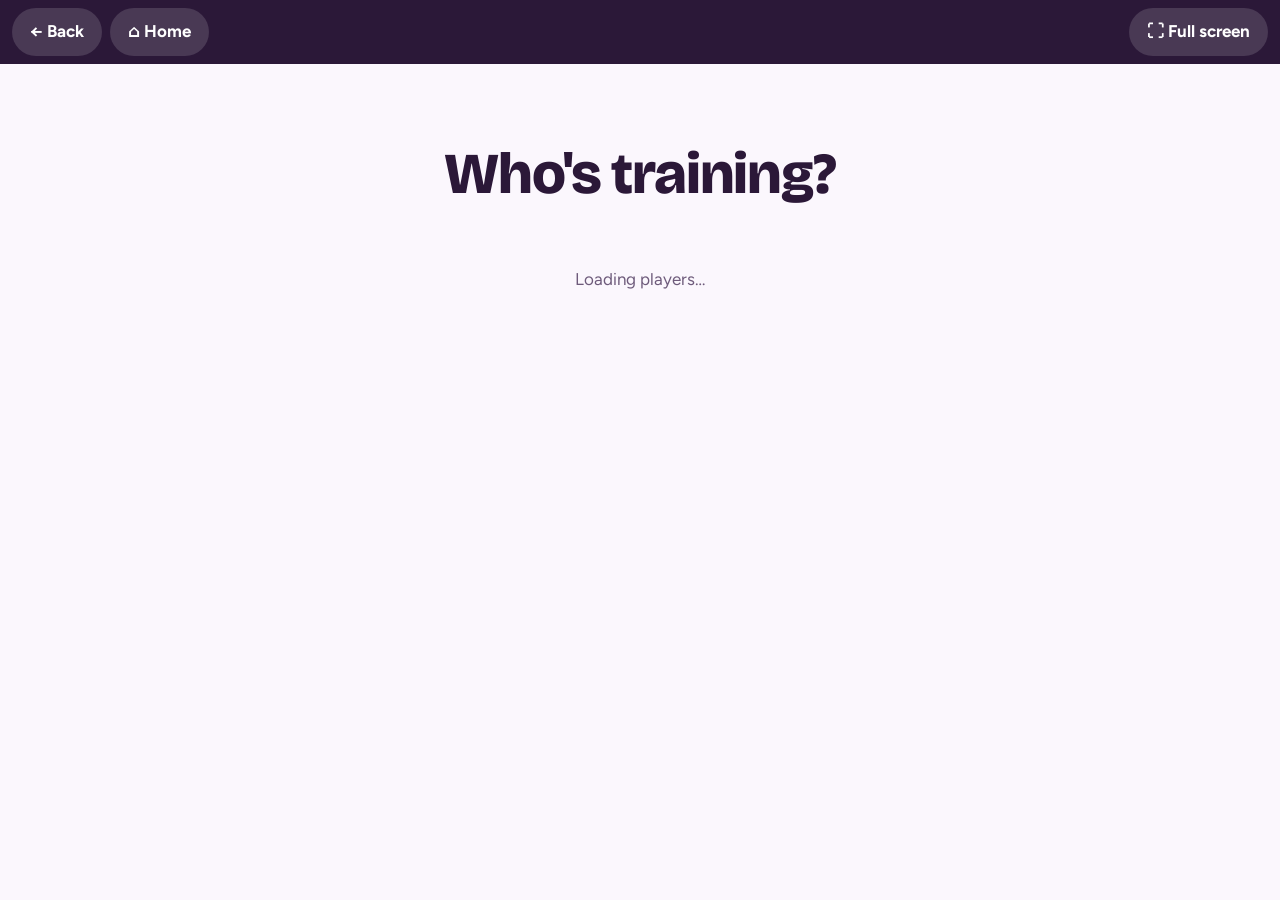
==== index.html @ 7c8a5291 "v3: fast Supabase data path with Sheet publishing, mirroring and automatic fallback Co-Authored-By: " ====
<!doctype html>
<html lang="en">
<head>
<meta charset="utf-8" />
<meta name="viewport" content="width=device-width, initial-scale=1, viewport-fit=cover" />
<title>Hoegh Training Hub</title>
<link rel="manifest" href="manifest.json" />
<meta name="apple-mobile-web-app-capable" content="yes" />
<meta name="apple-mobile-web-app-title" content="Training" />
<meta name="theme-color" content="#2B1838" />
<link rel="preconnect" href="https://fonts.googleapis.com" />
<link rel="preconnect" href="https://fonts.gstatic.com" crossorigin />
<link rel="stylesheet" href="https://fonts.googleapis.com/css2?family=Bricolage+Grotesque:opsz,wght@12..96,600;12..96,800&family=Figtree:wght@400;500;600;700&family=DM+Mono:wght@500&display=swap" />
<link rel="stylesheet" href="styles.css" />
</head>
<body>

<!-- Always-there navigation for phones, iPads and browsers. Hidden on the kitchen
     kiosk (?kiosk=1), which has its own native Back / Home / Exit corner pills. -->
<nav id="app-nav" class="app-nav" aria-label="Navigation">
  <button id="nav-back" class="nav-btn" type="button">&larr; Back</button>
  <button id="nav-home" class="nav-btn" type="button">&#8962; Home</button>
  <span class="nav-spacer"></span>
  <button id="nav-fs" class="nav-btn" type="button" hidden>&#x26F6; Full screen</button>
</nav>

<div id="demo-banner" class="demo-banner" hidden>Preview mode: sample data, nothing is saved.</div>

<!-- PLAYER SELECT -->
<section id="view-select" class="view active">
  <h1 class="select-title">Who's training?</h1>
  <div id="player-grid" class="player-grid"></div>
  <p id="select-status" class="muted center">Loading players…</p>
</section>

<!-- HUB -->
<section id="view-hub" class="view">
  <header class="hub-head">
    <div class="hub-title">
      <div id="hub-name" class="hub-name"></div>
      <div id="hub-date" class="muted"></div>
    </div>
    <div class="today-pill"><b id="today-pts">0</b> achievements today</div>
  </header>

  <section id="cal-strip" class="cal-strip" hidden></section>

  <section class="prize-zone">
    <div class="prize-card prize-weekly">
      <div class="prize-top">
        <div>
          <div class="eyebrow">This week</div>
          <div id="weekly-prize" class="prize-name"></div>
        </div>
        <button id="btn-visual" class="btn-ghost small">Switch to thermometer</button>
      </div>
      <div id="weekly-visual" class="visual"></div>
      <div id="weekly-label" class="prize-label"></div>
    </div>
    <div class="prize-card prize-big">
      <div class="prize-top">
        <div>
          <div class="eyebrow">Big prize</div>
          <div id="big-prize" class="prize-name"></div>
        </div>
      </div>
      <div id="big-visual" class="visual small"></div>
      <div id="big-label" class="prize-label"></div>
    </div>
  </section>

  <nav id="track-tabs" class="track-tabs" role="tablist"></nav>

  <section id="track-body"></section>
</section>

<!-- VIDEO -->
<div id="video-overlay" class="overlay" hidden>
  <div class="video-card">
    <div id="video-slot" class="video-slot"></div>
    <button id="video-close" class="btn-primary">Close video</button>
  </div>
</div>

<!-- BOOM -->
<div id="boom-overlay" class="overlay boom" hidden>
  <div class="boom-card">
    <div id="boom-burst" class="boom-burst"></div>
    <div id="boom-title" class="boom-title">BOOM!</div>
    <div id="boom-prize" class="boom-prize"></div>
    <p class="boom-note">Show Dad to claim it.</p>
    <button id="boom-close" class="btn-primary">Awesome!</button>
  </div>
</div>

<!-- First-time drill feedback: minutes + difficulty, used to set point values later -->
<div id="fb-overlay" class="overlay" hidden>
  <div class="fb-card">
    <div class="fb-kicker">Nice work! Quick question</div>
    <h2 id="fb-title" class="fb-title"></h2>
    <p class="fb-q">How many minutes did it take?</p>
    <div id="fb-min" class="fb-opts"></div>
    <p class="fb-q">How hard was it? <span class="muted">1 = easy, 10 = really hard</span></p>
    <div id="fb-diff" class="fb-opts"></div>
    <div class="fb-actions">
      <button id="fb-skip" class="btn-ghost" type="button">Skip</button>
      <button id="fb-save" class="btn-primary" type="button" disabled>Save</button>
    </div>
  </div>
</div>

<canvas id="confetti" hidden></canvas>
<div id="toast" class="toast" hidden></div>

<script src="hubdata.js"></script>
<script src="app.js"></script>
</body>
</html>
---- styles.css ----
/* Training Hub — one scrolling column: header, prize zone (weekly fuse/thermometer
   + big prize), track tabs, then the track's must-dos and pick-any options.
   Sized for the 43" kitchen touchscreen; stacks cleanly on a phone. */
:root {
  --paper: #FBF7FD; --card: #FFFFFF; --ink: #2B1838; --ink-2: #6E5B7B; --line: #EADFF2;
  --accent: #F23D66; --accent-soft: #FFE2EA; --accent2: #5B2E7A; --accent2-soft: #EFE3F8;
  --mint: #119D7B; --mint-soft: #D6F5EA; --sun: #E59A00; --sun-soft: #FFF0CC;
  --fuse: #8A6A3D; --bomb: #23192E;
  --display: "Bricolage Grotesque", "Trebuchet MS", system-ui, sans-serif;
  --body: "Figtree", system-ui, -apple-system, "Segoe UI", sans-serif;
  --mono: "DM Mono", ui-monospace, Consolas, monospace;
  --r: 22px;
}
:root[data-theme="nash"] {
  --paper: #F3F7FA; --ink: #0F2436; --ink-2: #536A7C; --line: #D7E3EC;
  --accent: #1D63D8; --accent-soft: #DDE8FB; --accent2: #C2570A; --accent2-soft: #FFE8D6; --bomb: #10202E;
}
:root[data-theme="titus"] {
  --paper: #F3F9F5; --ink: #12291C; --ink-2: #557062; --line: #D5E8DC;
  --accent: #138A4E; --accent-soft: #D9F2E4; --accent2: #1F3A6B; --accent2-soft: #DFE6F4; --bomb: #142A1D;
}
:root[data-theme="tatum"] {
  --paper: #FBF8F1; --ink: #2A2110; --ink-2: #6F6450; --line: #EEE4CF;
  --accent: #C77F00; --accent-soft: #FCEFD2; --accent2: #0E7C86; --accent2-soft: #D7F0F2; --bomb: #2A2110;
}

* { box-sizing: border-box; -webkit-tap-highlight-color: transparent; }
[hidden] { display: none !important; }
html { font-size: 17px; }
@media (min-width: 1400px) { html { font-size: 21px; } }
html, body { margin: 0; background: var(--paper); color: var(--ink); font-family: var(--body); line-height: 1.4; }
body { overflow-x: hidden; user-select: none; }
button { font: inherit; color: inherit; cursor: pointer; }
:focus-visible { outline: 3px solid var(--accent); outline-offset: 3px; }
.muted { color: var(--ink-2); }
.center { text-align: center; }

.view { display: none; max-width: 980px; margin: 0 auto; padding: max(16px, env(safe-area-inset-top)) 16px 64px; }
.view.active { display: block; }

/* ---------- navigation bar ---------- */
.app-nav { position: sticky; top: 0; z-index: 50; display: flex; align-items: center; gap: 8px; padding: 8px max(12px, env(safe-area-inset-right)) 8px max(12px, env(safe-area-inset-left)); background: var(--ink); }
.nav-btn { min-height: 48px; padding: 0 18px; border-radius: 999px; border: 0; background: rgb(255 255 255 / .14); color: #fff; font-weight: 700; font-size: 1rem; white-space: nowrap; }
.nav-btn:active { background: rgb(255 255 255 / .28); }
.nav-spacer { flex: 1; }
.track-tabs { top: 64px !important; }
/* Kitchen kiosk: native corner pills handle navigation (Back top-right, Home bottom-left,
   Exit bottom-right), so hide this bar and keep content clear of those corners. */
.kiosk .app-nav { display: none; }
.kiosk .track-tabs { top: 0 !important; padding-right: 116px; }
.kiosk .hub-head { padding-right: 116px; }
.kiosk .view { padding-bottom: 96px; }

.demo-banner { background: var(--sun-soft); color: var(--ink); text-align: center; padding: 10px 16px; font-weight: 600; }

/* ---------- player select ---------- */
.select-title { font-family: var(--display); font-weight: 800; font-size: clamp(2rem, 6vw, 3.4rem); text-align: center; margin: 6vh 0 4vh; letter-spacing: -.02em; }
.player-grid { display: grid; grid-template-columns: repeat(auto-fit, minmax(220px, 1fr)); gap: 16px; }
.player-tile { border: 0; border-radius: 28px; min-height: 220px; padding: 24px; display: grid; align-content: end; gap: 6px; text-align: left; color: #fff; box-shadow: 0 8px 24px rgb(0 0 0 / .12); }
.player-tile .pn { font-family: var(--display); font-weight: 800; font-size: 2.4rem; line-height: 1; }
.player-tile .pw { font-weight: 600; opacity: .9; }
.t-nellie { background: linear-gradient(150deg, #F23D66, #5B2E7A); }
.t-nash { background: linear-gradient(150deg, #1D63D8, #0F2436); }
.t-titus { background: linear-gradient(150deg, #138A4E, #1F3A6B); }
.t-tatum { background: linear-gradient(150deg, #E09B10, #0E7C86); }

/* ---------- hub header ---------- */
.hub-head { display: grid; grid-template-columns: minmax(0, 1fr) auto; align-items: center; gap: 14px; margin-bottom: 14px; }
.hub-title { grid-column: 1; min-width: 0; }
.today-pill { grid-column: 2; }
.hub-name { font-family: var(--display); font-weight: 800; font-size: clamp(1.7rem, 4.5vw, 2.6rem); line-height: 1.05; letter-spacing: -.02em; }
.btn-ghost { border: 2px solid var(--line); background: var(--card); border-radius: 999px; min-width: 60px; min-height: 60px; padding: 0 18px; font-weight: 700; font-size: 1.3rem; }
.btn-ghost.small { min-height: 44px; min-width: 0; font-size: .85rem; padding: 0 14px; }
.today-pill { background: var(--sun-soft); border-radius: 999px; padding: 10px 18px; font-weight: 700; white-space: nowrap; }
.today-pill b { font-family: var(--mono); font-size: 1.3rem; color: var(--sun); }

/* ---------- calendar strip ---------- */
.cal-strip { display: grid; grid-template-columns: repeat(auto-fill, minmax(min(100%, 320px), 1fr)); gap: 6px; margin: -4px 0 14px; }
.cal-item { display: grid; grid-template-columns: 5.6em minmax(0, 1fr); align-items: center; gap: 8px; background: var(--card); border: 2px solid var(--line); border-radius: 14px; padding: 7px 12px; min-width: 0; }
.cal-item.today { border-color: var(--accent2); background: var(--accent2-soft); }
.cal-day { font-size: .7rem; font-weight: 700; letter-spacing: .06em; text-transform: uppercase; color: var(--accent2); line-height: 1.25; display: grid; }
.cal-day b { font-family: var(--mono); font-weight: 500; font-size: .95rem; letter-spacing: 0; text-transform: none; color: var(--ink); }
.cal-text { min-width: 0; display: grid; }
.cal-title { font-weight: 700; font-size: .95rem; line-height: 1.25; display: -webkit-box; -webkit-line-clamp: 2; -webkit-box-orient: vertical; overflow: hidden; }
.cal-loc { font-size: .78rem; color: var(--ink-2); overflow: hidden; text-overflow: ellipsis; white-space: nowrap; }

/* ---------- prize zone ---------- */
.prize-zone { display: grid; grid-template-columns: minmax(0, 1.6fr) minmax(0, 1fr); gap: 12px; margin-bottom: 16px; align-items: start; }
.prize-card { background: var(--card); border: 2px solid var(--line); border-radius: var(--r); padding: 16px; min-width: 0; }
.prize-top { display: flex; justify-content: space-between; align-items: flex-start; gap: 10px; flex-wrap: wrap; }
.eyebrow { font-size: .78rem; font-weight: 700; letter-spacing: .1em; text-transform: uppercase; color: var(--ink-2); }
.prize-name { font-family: var(--display); font-weight: 700; font-size: 1.2rem; line-height: 1.15; }
.visual { margin-top: 8px; }
.visual svg { width: 100%; height: auto; display: block; overflow: visible; }
.prize-label { font-weight: 700; margin-top: 4px; }
.prize-label .num { font-family: var(--mono); color: var(--accent); }
.prize-weekly.won { border-color: var(--sun); background: var(--sun-soft); }
.prize-big.won { border-color: var(--sun); background: var(--sun-soft); }
.spark { animation: flicker .25s infinite alternate; transform-box: fill-box; transform-origin: center; }
@keyframes flicker { from { transform: scale(.85); opacity: .85; } to { transform: scale(1.2); opacity: 1; } }
.shake { animation: shake .5s; }
@keyframes shake { 20% { transform: translateX(-6px) rotate(-1deg); } 40% { transform: translateX(6px) rotate(1deg); } 60% { transform: translateX(-4px); } 80% { transform: translateX(4px); } }

/* ---------- track tabs ---------- */
.track-tabs { display: grid; grid-template-columns: repeat(auto-fit, minmax(0, 1fr)); gap: 8px; margin-bottom: 14px; position: sticky; top: 0; z-index: 4; background: var(--paper); padding: 8px 0; }
.track-tab { border: 2px solid var(--line); background: var(--card); border-radius: 20px; min-height: 84px; padding: 10px; display: grid; justify-items: center; align-content: center; gap: 2px; }
.track-tab svg { width: 28px; height: 28px; fill: none; stroke: currentColor; stroke-width: 2; stroke-linecap: round; stroke-linejoin: round; }
.track-tab .tn { font-family: var(--display); font-weight: 700; font-size: 1.1rem; }
.track-tab .tp { font-size: .82rem; color: var(--ink-2); font-weight: 600; }
.track-tab[aria-selected="true"] { background: var(--accent); border-color: var(--accent); color: #fff; }
.track-tab[aria-selected="true"] .tp { color: #fff; opacity: .9; }

/* ---------- activities ---------- */
.sec-title { font-family: var(--display); font-weight: 800; font-size: 1.35rem; margin: 18px 0 10px; display: flex; align-items: baseline; gap: 10px; }
.sec-title small { font-family: var(--body); font-weight: 600; font-size: .9rem; color: var(--ink-2); }
.acts { display: grid; gap: 12px; }
.act { background: var(--card); border: 2px solid var(--line); border-radius: var(--r); padding: 16px; display: grid; grid-template-columns: auto minmax(0, 1fr); gap: 14px; }
.act.full { border-color: var(--mint); background: color-mix(in srgb, var(--mint-soft) 45%, var(--card)); }
.act.part { border-color: var(--accent); }
.all-btn { width: 68px; height: 68px; border-radius: 50%; border: 3px solid var(--line); background: var(--paper); display: grid; place-items: center; position: relative; }
.all-btn svg.ring { position: absolute; inset: -3px; width: calc(100% + 6px); height: calc(100% + 6px); transform: rotate(-90deg); }
.all-btn .chk { width: 34px; height: 34px; fill: none; stroke: var(--line); stroke-width: 3.4; stroke-linecap: round; stroke-linejoin: round; }
.act.full .all-btn { background: var(--mint); border-color: var(--mint); }
.act.full .all-btn .chk { stroke: #fff; }
.act-body { min-width: 0; }
.act-meta { font-size: .78rem; font-weight: 700; letter-spacing: .06em; text-transform: uppercase; color: var(--ink-2); display: flex; flex-wrap: wrap; gap: 4px 10px; }
.act-meta .pts { color: var(--accent); }
.act h3 { font-family: var(--display); font-weight: 700; font-size: 1.25rem; margin: 4px 0; line-height: 1.15; }
.act .cue { margin: 0; color: var(--ink-2); max-width: 64ch; }
.act-tools { display: flex; flex-wrap: wrap; gap: 8px; margin-top: 10px; }
.video-btn { min-height: 44px; padding: 0 16px; border-radius: 999px; border: 0; background: var(--accent2-soft); color: var(--accent2); font-weight: 700; text-decoration: none; display: inline-flex; align-items: center; }
.sets { display: flex; flex-wrap: wrap; gap: 8px; margin-top: 12px; }
.set { max-width: 100%; text-align: left; min-height: 58px; padding: 8px 16px 8px 10px; border-radius: 16px; border: 2px solid var(--line); background: var(--paper); font-weight: 700; display: inline-flex; align-items: center; gap: 10px; transition: transform .12s, background .15s; }
.set:active { transform: scale(.95); }
.set .bx { width: 28px; height: 28px; border-radius: 8px; border: 2.5px solid var(--line); background: var(--card); display: grid; place-items: center; flex: none; }
.set .bx svg { width: 20px; height: 20px; fill: none; stroke: var(--mint); stroke-width: 3.4; stroke-linecap: round; stroke-linejoin: round; opacity: 0; }
.set.on { background: var(--mint); border-color: var(--mint); color: #fff; }
.set.on .bx { border-color: #fff; }
.set.on .bx svg { opacity: 1; }
.stepper { display: flex; align-items: center; gap: 8px; flex-wrap: wrap; margin-top: 12px; }
.stepper button { min-width: 56px; height: 56px; border-radius: 16px; border: 2px solid var(--line); background: var(--paper); font-weight: 700; }
.stepper output { font-family: var(--mono); font-size: 1.7rem; min-width: 2.4ch; text-align: center; }

/* ---------- up next ---------- */
.upnext { background: var(--accent); color: #fff; border-radius: 28px; padding: 20px 22px; margin: 4px 0 6px; display: grid; gap: 8px; box-shadow: 0 10px 28px rgb(0 0 0 / .14); }
.upnext.alldone { background: var(--mint); }
.upnext .eyebrow { color: #fff; opacity: .9; }
.un-top { display: flex; justify-content: space-between; align-items: baseline; gap: 10px; }
.un-count { font-family: var(--mono); font-weight: 500; opacity: .95; }
.un-bar { height: 10px; border-radius: 999px; background: rgb(255 255 255 / .3); overflow: hidden; }
.un-bar i { display: block; height: 100%; background: #fff; border-radius: 999px; transition: width .3s; }
.upnext h2 { font-family: var(--display); font-weight: 800; font-size: clamp(1.7rem, 4.5vw, 2.6rem); line-height: 1.05; margin: 4px 0 0; letter-spacing: -.02em; }
.un-set { font-weight: 700; font-size: 1.2rem; }
.upnext .cue { color: #fff; opacity: .92; margin: 0; }
.un-actions { display: flex; flex-wrap: wrap; align-items: center; gap: 12px; margin-top: 8px; }
.done-big { flex: 1 1 260px; min-height: 100px; border: 0; border-radius: 24px; background: #fff; color: var(--accent); font-family: var(--display); font-weight: 800; font-size: 2.2rem; display: inline-flex; align-items: center; justify-content: center; gap: 12px; box-shadow: 0 6px 0 rgb(0 0 0 / .2); transition: transform .08s, box-shadow .08s; }
.done-big:active { transform: translateY(4px); box-shadow: 0 2px 0 rgb(0 0 0 / .2); }
.done-big .bigchk { width: 44px; height: 44px; fill: none; stroke: currentColor; stroke-width: 3.6; stroke-linecap: round; stroke-linejoin: round; }
.upnext .video-btn { background: rgb(255 255 255 / .2); color: #fff; min-height: 56px; }
.upnext .btn-ghost { background: transparent; border-color: rgb(255 255 255 / .55); color: #fff; min-height: 56px; }
.more-sub { font-family: var(--display); font-weight: 700; font-size: 1.05rem; color: var(--ink-2); margin: 16px 0 8px; }
.pop { position: fixed; left: 50%; top: 38%; font-family: var(--display); font-weight: 800; font-size: 2.6rem; color: var(--accent); text-shadow: 0 2px 0 #fff; z-index: 25; pointer-events: none; animation: rise .95s forwards; }
@keyframes rise { from { opacity: 0; transform: translate(-50%, 24px) scale(.8); } 30% { opacity: 1; transform: translate(-50%, 0) scale(1.1); } to { opacity: 0; transform: translate(-50%, -70px) scale(1); } }

.cat-pills { display: flex; flex-wrap: wrap; gap: 8px; margin-bottom: 12px; }
.cat-pill { min-height: 56px; padding: 0 20px; font-size: 1.05rem; border-radius: 999px; border: 2px solid var(--line); background: var(--card); font-weight: 700; }
.cat-pill[aria-pressed="true"] { background: var(--accent2); border-color: var(--accent2); color: #fff; }
.cat-pill .n { font-family: var(--mono); opacity: .7; margin-left: 4px; }
.empty { text-align: center; padding: 36px 12px; color: var(--ink-2); }
/* While a kid's list is loading, hide the empty prize boxes / tabs so nothing looks broken. */
#view-hub.loading .prize-zone, #view-hub.loading .track-tabs, #view-hub.loading #cal-strip, #view-hub.loading .today-pill { display: none; }
.loading-msg h2 { font-family: var(--display); font-size: 1.6rem; color: var(--ink); margin: 12px 0 4px; }
.spinner { width: 56px; height: 56px; margin: 0 auto; border-radius: 50%; border: 6px solid var(--line); border-top-color: var(--accent); animation: spin 0.9s linear infinite; }
@keyframes spin { to { transform: rotate(360deg); } }

/* ---------- drill feedback ---------- */
.fb-card { background: var(--card); border-radius: 28px; padding: 24px; width: min(720px, 100%); max-height: 100%; overflow: auto; display: grid; gap: 10px; animation: pop .35s cubic-bezier(.2, 1.4, .4, 1); }
.fb-kicker { font-size: .8rem; font-weight: 700; letter-spacing: .1em; text-transform: uppercase; color: var(--accent); }
.fb-title { font-family: var(--display); font-weight: 800; font-size: 1.8rem; margin: 0; line-height: 1.1; }
.fb-q { font-weight: 700; font-size: 1.1rem; margin: 10px 0 0; }
.fb-opts { display: grid; grid-template-columns: repeat(5, minmax(0, 1fr)); gap: 8px; }
.fb-opt { min-height: 64px; border-radius: 16px; border: 2px solid var(--line); background: var(--paper); font-family: var(--mono); font-size: 1.4rem; display: grid; place-items: center; align-content: center; line-height: 1.1; }
.fb-opt small { font-family: var(--body); font-size: .7rem; color: var(--ink-2); }
.fb-opt[aria-pressed="true"] { background: var(--accent); border-color: var(--accent); color: #fff; }
.fb-opt[aria-pressed="true"] small { color: #fff; }
.fb-actions { display: flex; justify-content: space-between; gap: 12px; margin-top: 12px; }
.fb-actions .btn-primary:disabled { opacity: .4; }

/* ---------- overlays ---------- */
.overlay { position: fixed; inset: 0; background: rgb(10 6 16 / .72); display: grid; place-items: center; z-index: 20; padding: 16px; }
.video-card { width: min(960px, 100%); display: grid; gap: 12px; }
.video-slot { aspect-ratio: 16 / 9; max-width: 100%; background: #000; border-radius: 16px; overflow: hidden; }
.video-slot iframe { width: 100%; height: 100%; border: 0; }
.btn-primary { min-height: 60px; padding: 0 26px; border-radius: 999px; border: 0; background: var(--accent); color: #fff; font-weight: 700; font-size: 1.1rem; }
.boom-card { background: var(--card); border-radius: 28px; padding: 28px; width: min(560px, 100%); text-align: center; display: grid; gap: 10px; justify-items: center; animation: pop .5s cubic-bezier(.2, 1.6, .4, 1); }
@keyframes pop { from { transform: scale(.4); opacity: 0; } to { transform: scale(1); opacity: 1; } }
.boom-burst svg { width: 180px; height: 180px; }
.boom-title { font-family: var(--display); font-weight: 800; font-size: 3rem; color: var(--accent); line-height: 1; }
.boom-prize { font-family: var(--display); font-weight: 700; font-size: 1.5rem; }
.boom-note { margin: 0; color: var(--ink-2); }
.flash { position: fixed; inset: 0; background: #fff; z-index: 19; animation: flash .6s forwards; pointer-events: none; }
@keyframes flash { from { opacity: .95; } to { opacity: 0; } }
#confetti { position: fixed; inset: 0; width: 100%; height: 100%; pointer-events: none; z-index: 30; }
.toast { position: fixed; left: 50%; bottom: calc(20px + env(safe-area-inset-bottom, 0px)); transform: translateX(-50%); background: var(--ink); color: var(--paper); padding: 12px 20px; border-radius: 999px; font-weight: 600; z-index: 40; max-width: calc(100% - 32px); }

@media (max-width: 720px) {
  .prize-zone { grid-template-columns: minmax(0, 1fr); }
  .act { grid-template-columns: minmax(0, 1fr); }
  .track-tab { min-height: 72px; padding: 8px 4px; }
  .track-tab .tn { font-size: .95rem; }
  .all-btn { width: 60px; height: 60px; }
  .hub-head { grid-template-columns: minmax(0, 1fr); }
  .today-pill { grid-column: 1 / -1; justify-self: start; }
  .hub-title { grid-column: 1; }
}
@media (prefers-reduced-motion: reduce) { *, *::before, *::after { animation: none !important; transition: none !important; } }
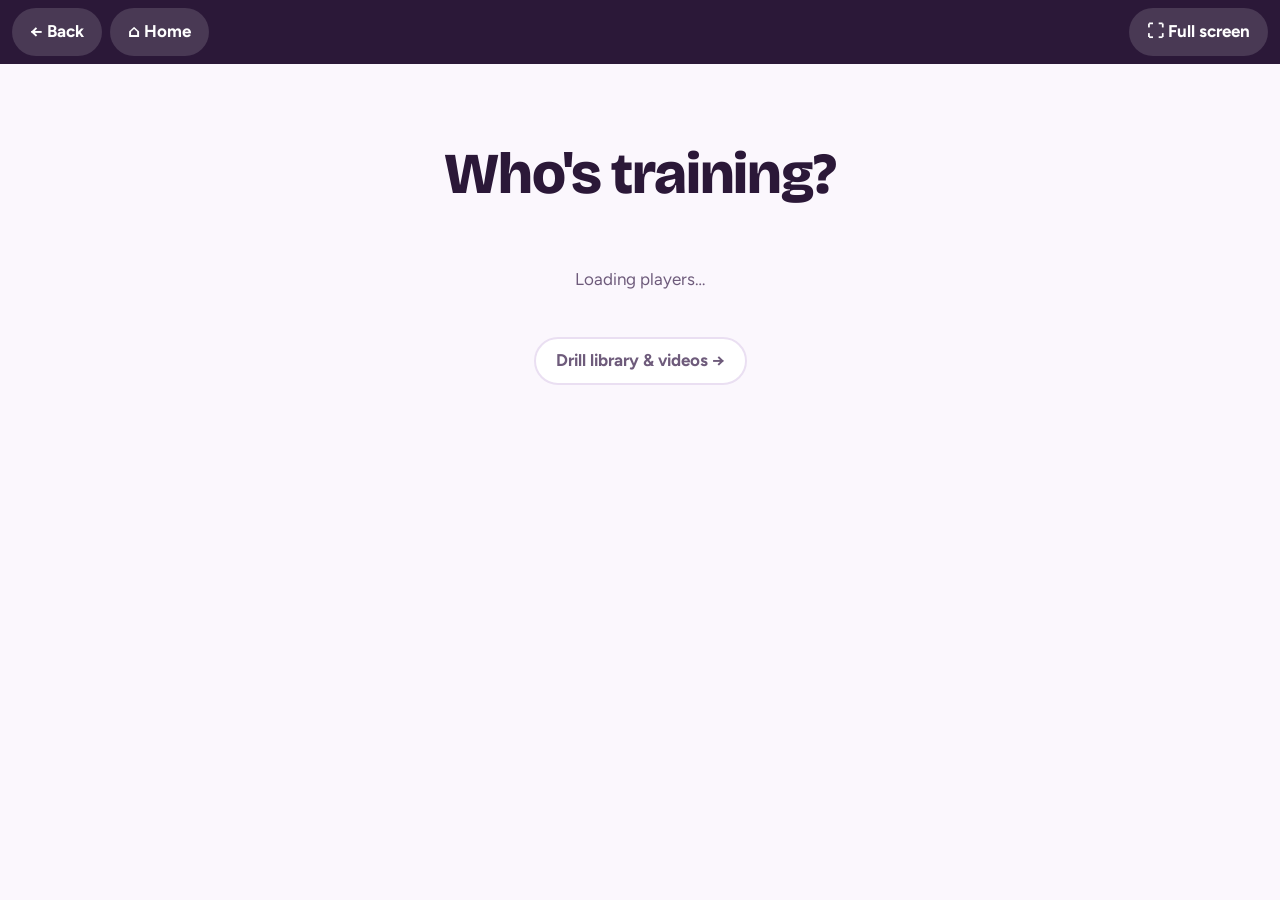
==== commit 6907ebf3: "Drill Library page: every drill with its video, status checks and filters Co-Authored-By: Claude Opu" ====
--- a/index.html
+++ b/index.html
@@ -31,6 +31,7 @@
   <h1 class="select-title">Who's training?</h1>
   <div id="player-grid" class="player-grid"></div>
   <p id="select-status" class="muted center">Loading players…</p>
+  <p class="center"><a class="lib-link" href="drills/">Drill library &amp; videos &rarr;</a></p>
 </section>
 
 <!-- HUB -->
@@ -41,6 +42,11 @@
       <div id="hub-date" class="muted"></div>
     </div>
     <div class="today-pill"><b id="today-pts">0</b> achievements today</div>
+    <!-- Big screens only: show a QR code so a kid can take their list along on a phone/tablet. -->
+    <button id="btn-qr" class="qr-btn" type="button" aria-label="Open this list on your phone">
+      <svg viewBox="0 0 24 24" aria-hidden="true"><rect x="6" y="2" width="12" height="20" rx="3"/><path d="M10.5 18.5h3"/></svg>
+      <span>On my phone</span>
+    </button>
   </header>
 
   <section id="cal-strip" class="cal-strip" hidden></section>
@@ -109,6 +115,17 @@
   </div>
 </div>
 
+<!-- Scan to open this kid's list on a phone or tablet -->
+<div id="qr-overlay" class="overlay" hidden>
+  <div class="qr-card">
+    <div class="fb-kicker">Take it with you</div>
+    <h2 id="qr-title" class="fb-title"></h2>
+    <div id="qr-code" class="qr-code" aria-hidden="true"></div>
+    <p class="qr-help">Point your phone or tablet camera at the code, then tap the link.<br>Check-offs show up here too.</p>
+    <button id="qr-close" class="btn-primary" type="button">Done</button>
+  </div>
+</div>
+
 <canvas id="confetti" hidden></canvas>
 <div id="toast" class="toast" hidden></div>
 
--- a/styles.css
+++ b/styles.css
@@ -59,15 +59,23 @@
 .player-tile { border: 0; border-radius: 28px; min-height: 220px; padding: 24px; display: grid; align-content: end; gap: 6px; text-align: left; color: #fff; box-shadow: 0 8px 24px rgb(0 0 0 / .12); }
 .player-tile .pn { font-family: var(--display); font-weight: 800; font-size: 2.4rem; line-height: 1; }
 .player-tile .pw { font-weight: 600; opacity: .9; }
+.lib-link { display: inline-flex; align-items: center; min-height: 48px; padding: 0 20px; margin-top: 28px; border-radius: 999px; border: 2px solid var(--line); background: var(--card); color: var(--ink-2); font-weight: 700; text-decoration: none; }
 .t-nellie { background: linear-gradient(150deg, #F23D66, #5B2E7A); }
 .t-nash { background: linear-gradient(150deg, #1D63D8, #0F2436); }
 .t-titus { background: linear-gradient(150deg, #138A4E, #1F3A6B); }
 .t-tatum { background: linear-gradient(150deg, #E09B10, #0E7C86); }
 
 /* ---------- hub header ---------- */
-.hub-head { display: grid; grid-template-columns: minmax(0, 1fr) auto; align-items: center; gap: 14px; margin-bottom: 14px; }
+.hub-head { display: grid; grid-template-columns: minmax(0, 1fr) auto auto; align-items: center; gap: 14px; margin-bottom: 14px; }
 .hub-title { grid-column: 1; min-width: 0; }
 .today-pill { grid-column: 2; }
+.qr-btn { grid-column: 3; display: inline-flex; align-items: center; gap: 8px; min-height: 52px; padding: 0 18px; border-radius: 999px; border: 2px solid var(--line); background: var(--card); color: var(--ink); font-weight: 700; font-size: 1rem; white-space: nowrap; cursor: pointer; }
+.qr-btn svg { width: 24px; height: 24px; fill: none; stroke: var(--accent); stroke-width: 2; stroke-linecap: round; }
+#view-hub.loading .qr-btn { display: none; }
+.qr-card { background: var(--card); border-radius: 28px; padding: 28px; width: min(560px, 100%); max-height: 100%; overflow: auto; display: grid; gap: 12px; justify-items: center; text-align: center; animation: pop .35s cubic-bezier(.2, 1.4, .4, 1); }
+.qr-code { background: #fff; padding: 18px; border-radius: 20px; line-height: 0; }
+.qr-code img, .qr-code canvas { width: min(340px, 70vw); height: auto; image-rendering: pixelated; }
+.qr-help { font-weight: 600; font-size: 1.1rem; margin: 0; color: var(--ink-2); }
 .hub-name { font-family: var(--display); font-weight: 800; font-size: clamp(1.7rem, 4.5vw, 2.6rem); line-height: 1.05; letter-spacing: -.02em; }
 .btn-ghost { border: 2px solid var(--line); background: var(--card); border-radius: 999px; min-width: 60px; min-height: 60px; padding: 0 18px; font-weight: 700; font-size: 1.3rem; }
 .btn-ghost.small { min-height: 44px; min-width: 0; font-size: .85rem; padding: 0 14px; }
@@ -211,6 +219,7 @@
   .all-btn { width: 60px; height: 60px; }
   .hub-head { grid-template-columns: minmax(0, 1fr); }
   .today-pill { grid-column: 1 / -1; justify-self: start; }
+  .qr-btn { display: none; } /* already on a phone */
   .hub-title { grid-column: 1; }
 }
 @media (prefers-reduced-motion: reduce) { *, *::before, *::after { animation: none !important; transition: none !important; } }
